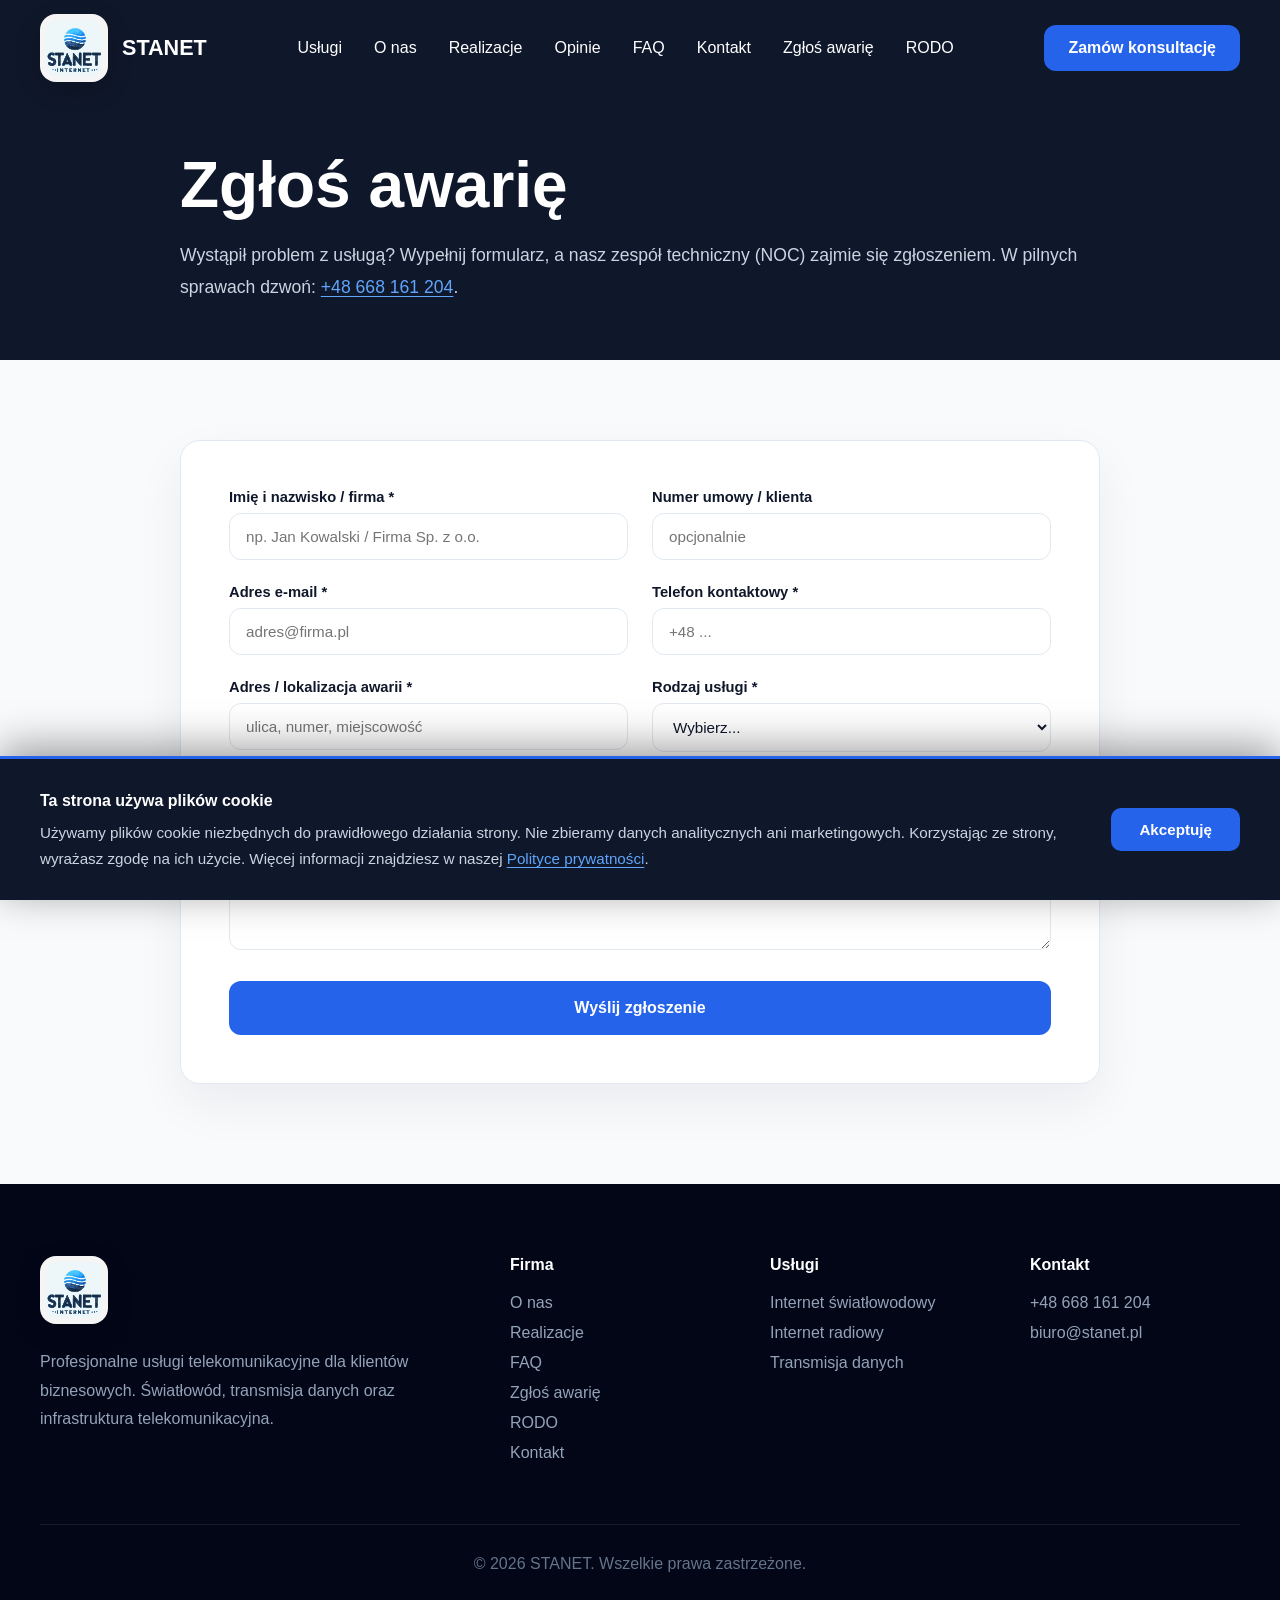
==== awarie.html @ 5dfd0243 "s" ====
<!DOCTYPE html>
<html lang="pl">
<head>
    <meta charset="UTF-8">
    <meta name="viewport" content="width=device-width, initial-scale=1.0">
    <title>Zgłoś awarię - STANET</title>

    <link rel="stylesheet" href="assets/css/variables.css">
    <link rel="stylesheet" href="assets/css/navbar.css">
    <link rel="stylesheet" href="assets/css/footer.css">
    <link rel="stylesheet" href="assets/css/legal.css">
    <link rel="stylesheet" href="assets/css/awarie.css">
    <link rel="stylesheet" href="assets/css/cookies.css">
</head>
<body class="legal-page">
<nav class="navbar scrolled" id="navbar">

  <div class="navbar-container">

    <a href="index.html#top" class="logo">
      <img src="assets/images/logo.svg" alt="STANET">
      <span>STANET</span>
    </a>

    <div class="nav-menu" id="nav-menu">
      <a href="index.html#uslugi">Usługi</a>
      <a href="index.html#o-nas">O nas</a>
      <a href="index.html#realizacje">Realizacje</a>
      <a href="index.html#opinie">Opinie</a>
      <a href="index.html#faq">FAQ</a>
      <a href="index.html#kontakt">Kontakt</a>
      <a href="awarie.html">Zgłoś awarię</a>
      <a href="rodo.html">RODO</a>
    </div>

    <a href="index.html#kontakt" class="nav-button">
      Zamów konsultację
    </a>

    <button class="hamburger" type="button" aria-label="Otwórz menu" aria-expanded="false" aria-controls="nav-menu">
      ☰
    </button>

  </div>

</nav>

<main>
  <section class="legal-hero">
    <div class="legal-container">
      <h1 class="legal-title">Zgłoś awarię</h1>
      <p class="legal-subtitle">
        Wystąpił problem z usługą? Wypełnij formularz, a nasz zespół techniczny (NOC)
        zajmie się zgłoszeniem. W pilnych sprawach dzwoń:
        <a href="tel:+48668161204" class="legal-link">+48 668 161 204</a>.
      </p>
    </div>
  </section>

  <section class="legal-content">
    <div class="legal-container awarie-container">

      <form class="awarie-form" method="post" action="#">

        <input type="text" name="stanet_www" value="" tabindex="-1" autocomplete="off" aria-hidden="true" class="hp-field">

        <div class="form-row">
          <label>
            Imię i nazwisko / firma *
            <input type="text" name="awaria_name" placeholder="np. Jan Kowalski / Firma Sp. z o.o." required>
          </label>
          <label>
            Numer umowy / klienta
            <input type="text" name="awaria_contract" placeholder="opcjonalnie">
          </label>
        </div>

        <div class="form-row">
          <label>
            Adres e-mail *
            <input type="email" name="awaria_email" placeholder="adres@firma.pl" required>
          </label>
          <label>
            Telefon kontaktowy *
            <input type="tel" name="awaria_phone" placeholder="+48 ..." required>
          </label>
        </div>

        <div class="form-row">
          <label>
            Adres / lokalizacja awarii *
            <input type="text" name="awaria_location" placeholder="ulica, numer, miejscowość" required>
          </label>
          <label>
            Rodzaj usługi *
            <select name="awaria_service" required>
              <option value="" disabled selected>Wybierz...</option>
              <option>Internet światłowodowy</option>
              <option>Internet radiowy</option>
              <option>Transmisja danych</option>
              <option>Inne</option>
            </select>
          </label>
        </div>

        <label class="full">
          Opis problemu *
          <textarea name="awaria_message" placeholder="Opisz na czym polega awaria, od kiedy występuje itp." required></textarea>
        </label>

        <button type="submit">Wyślij zgłoszenie</button>

      </form>

    </div>
  </section>
</main>

<footer class="footer">

  <div class="footer-container">

    <div class="footer-top">

      <div>

        <a href="index.html#top" class="footer-logo">
          <img src="assets/images/logo.svg" alt="STANET">
        </a>

        <p class="footer-description">
          Profesjonalne usługi telekomunikacyjne
          dla klientów biznesowych. Światłowód,
          transmisja danych oraz infrastruktura
          telekomunikacyjna.
        </p>

      </div>

      <div class="footer-column">

        <h4>Firma</h4>

        <a href="index.html#o-nas">O nas</a>
        <a href="index.html#realizacje">Realizacje</a>
        <a href="index.html#faq">FAQ</a>
        <a href="awarie.html">Zgłoś awarię</a>
        <a href="rodo.html">RODO</a>
        <a href="index.html#kontakt">Kontakt</a>

      </div>

      <div class="footer-column">

        <h4>Usługi</h4>

        <a href="index.html#uslugi">Internet światłowodowy</a>
        <a href="index.html#uslugi">Internet radiowy</a>
        <a href="index.html#uslugi">Transmisja danych</a>

      </div>

      <div class="footer-column">

        <h4>Kontakt</h4>

        <a href="tel:+48668161204">
          +48 668 161 204
        </a>

        <a href="mailto:biuro@stanet.pl">
          biuro@stanet.pl
        </a>

      </div>

    </div>

    <div class="footer-bottom">
      © 2026 STANET. Wszelkie prawa zastrzeżone.
    </div>

  </div>

</footer>

<div id="cookie-banner" role="dialog" aria-label="Informacja o plikach cookie">
  <div id="cookie-banner-inner">
    <p>
      <strong>Ta strona używa plików cookie</strong>
      Używamy plików cookie niezbędnych do prawidłowego działania strony. Nie zbieramy danych analitycznych ani marketingowych. Korzystając ze strony, wyrażasz zgodę na ich użycie. Więcej informacji znajdziesz w naszej <a href="rodo.html">Polityce prywatności</a>.
    </p>
    <button id="cookie-accept" type="button">Akceptuję</button>
  </div>
</div>

<script src="assets/js/navbar.js"></script>
<script src="assets/js/animations.js"></script>
<script src="assets/js/cookies.js"></script>

</body>
</html>
---- assets/css/variables.css ----
:root {
  --primary: #2563EB;
  --primary-dark: #1D4ED8;

  --navy: #0F172A;

  --white: #FFFFFF;

  --gray-100: #F8FAFC;
  --gray-200: #E2E8F0;
  --gray-500: #64748B;
  --gray-900: #0F172A;
}

* {
  margin: 0;
  padding: 0;
  box-sizing: border-box;
}

html {
  scroll-behavior: auto;
}

body {
  font-family: Arial, sans-serif;
}

section[id] {
  scroll-margin-top: 96px;
}

.reveal {
  opacity: 0;
  transform: translateY(22px);
  transition:
    opacity 0.55s ease,
    transform 0.55s ease;
  transition-delay: var(--reveal-delay, 0ms);
  will-change: opacity, transform;
}

.reveal.visible {
  opacity: 1;
  transform: translateY(0);
}

.reveal-lift {
  transform: translateY(30px) scale(0.985);
}

.reveal-lift.visible {
  transform: translateY(0) scale(1);
}

@media (prefers-reduced-motion: reduce) {
  html {
    scroll-behavior: auto;
  }

  .reveal,
  .reveal-lift {
    opacity: 1;
    transform: none;
    transition: none;
  }
}
---- assets/css/navbar.css ----
.navbar {
  position: fixed;
  top: 0;
  left: 0;
  width: 100%;
  z-index: 1000;

  transition: all 0.3s ease;
}

.navbar.scrolled {
  background: rgba(15, 23, 42, 0.95);
  backdrop-filter: blur(12px);
  border-bottom: 1px solid rgba(255,255,255,0.08);
}

.navbar-container {
  max-width: 1400px;
  margin: 0 auto;

  padding: 14px 40px;

  display: flex;
  align-items: center;
  justify-content: space-between;
}

.logo {
  display: inline-flex;
  align-items: center;
  gap: 14px;
  min-height: 68px;
  color: white;
  text-decoration: none;
}

.logo img {
  width: 68px;
  height: 68px;
  padding: 6px;
  border-radius: 16px;
  background: rgba(255,255,255,0.96);
  object-fit: contain;
  box-shadow: 0 8px 24px rgba(0,0,0,0.18);
}

.logo span {
  color: white;
  font-size: 1.35rem;
  font-weight: 800;
  letter-spacing: 0;
}

.nav-menu {
  display: flex;
  gap: 32px;
}

.nav-menu a {
  color: white;
  text-decoration: none;
  font-weight: 500;

  transition: 0.3s;
}

.nav-menu a:hover {
  color: #2563EB;
}

.nav-button {
  background: #2563EB;
  color: white;
  text-decoration: none;

  padding: 14px 24px;
  border-radius: 12px;

  font-weight: 600;

  transition: 0.3s;
}

.nav-button:hover {
  background: #1D4ED8;
}

.hamburger {
  display: none;
  background: transparent;
  border: none;
  font: inherit;
  line-height: 1;
}

@media (max-width: 992px) {

  .nav-button {
    display: none;
  }

  .navbar {
    background: rgba(15, 23, 42, 0.95);
    backdrop-filter: blur(12px);
  }

  .nav-menu {
    position: absolute;
    top: 100%;
    left: 20px;
    right: 20px;
    display: flex;
    flex-direction: column;
    gap: 0;
    padding: 12px;
    background: rgba(15, 23, 42, 0.98);
    border: 1px solid rgba(255,255,255,0.08);
    border-radius: 16px;
    box-shadow: 0 20px 40px rgba(0,0,0,0.25);
    opacity: 0;
    pointer-events: none;
    transform: translateY(-10px);
    transition: opacity 0.25s ease, transform 0.25s ease;
  }

  .nav-menu.active {
    opacity: 1;
    pointer-events: auto;
    transform: translateY(0);
  }

  .nav-menu a {
    padding: 16px;
    border-radius: 10px;
  }

  .nav-menu a:hover {
    background: rgba(255,255,255,0.06);
  }

  .hamburger {
    display: block;
    color: white;
    font-size: 32px;
    cursor: pointer;
  }

  .navbar-container {
    padding: 20px;
  }

  .logo img {
    width: 46px;
    height: 46px;
  }

  .logo span {
    font-size: 1.2rem;
  }
}
---- assets/css/footer.css ----
.footer {
  background: #020617;
  padding: 72px 0 30px;
}

.footer-container {
  max-width: 1400px;
  margin: 0 auto;
  padding: 0 40px;
}

.footer-top {
  display: grid;
  grid-template-columns: 2fr 1fr 1fr 1fr;
  gap: 50px;

  padding-bottom: 50px;
  border-bottom: 1px solid rgba(255,255,255,0.08);
}

.footer-logo img {
  height: 68px;
  width: 68px;
  padding: 6px;
  border-radius: 16px;
  background: rgba(255,255,255,0.96);
  object-fit: contain;
  box-shadow: 0 8px 24px rgba(0,0,0,0.18);
}

.footer-description {
  color: #94A3B8;
  line-height: 1.8;
  margin-top: 20px;
  max-width: 400px;
}

.footer-column h4 {
  color: white;
  margin-bottom: 20px;
}

.footer-column a {
  display: block;
  color: #94A3B8;
  text-decoration: none;
  margin-bottom: 12px;
  transition: .3s;
}

.footer-column a:hover {
  color: #2563EB;
}

.footer-bottom {
  padding-top: 30px;
  text-align: center;
  color: #64748B;
}

@media(max-width:992px){
  .footer {
    padding-top: 56px;
  }

  .footer-top{
    grid-template-columns:1fr;
    gap: 32px;
    padding-bottom: 44px;
  }

}
---- assets/css/legal.css ----
.legal-page {
  background: #F8FAFC;
  color: #0F172A;
}

@keyframes legalFadeUp {
  from {
    opacity: 0;
    transform: translateY(22px);
  }
  to {
    opacity: 1;
    transform: translateY(0);
  }
}

.legal-hero .legal-container {
  animation: legalFadeUp 0.55s ease both;
}

.legal-card {
  animation: legalFadeUp 0.55s ease 0.15s both;
}

@media (prefers-reduced-motion: reduce) {
  .legal-hero .legal-container,
  .legal-card {
    animation: none;
  }
}

.legal-hero {
  padding: 150px 0 56px;
  background: #0F172A;
  color: white;
}

.legal-container {
  max-width: 1000px;
  margin: 0 auto;
  padding: 0 40px;
}

.legal-title {
  font-size: clamp(2.4rem, 5vw, 4rem);
  line-height: 1.1;
  margin-bottom: 20px;
}

.legal-subtitle {
  color: #CBD5E1;
  font-size: 1.1rem;
  line-height: 1.8;
}

.legal-content {
  padding: 80px 0 100px;
}

.legal-card {
  background: white;
  border: 1px solid #E2E8F0;
  border-radius: 20px;
  padding: 48px;
  box-shadow: 0 20px 50px rgba(15,23,42,0.06);
}

.legal-card p {
  color: #475569;
  line-height: 1.85;
  margin-bottom: 22px;
}

.legal-card p:last-child {
  margin-bottom: 0;
}

.legal-card strong {
  color: #0F172A;
}

@media(max-width:768px){
  .legal-hero {
    padding: 130px 0 44px;
  }

  .legal-container {
    padding: 0 20px;
  }

  .legal-content {
    padding: 56px 0 72px;
  }

  .legal-card {
    padding: 28px;
    border-radius: 16px;
  }
}
---- assets/css/awarie.css ----
.awarie-container {
  animation: legalFadeUp 0.55s ease 0.15s both;
}

.awarie-form {
  background: white;
  border: 1px solid #E2E8F0;
  border-radius: 20px;
  padding: 48px;
  box-shadow: 0 20px 50px rgba(15,23,42,0.06);
}

.awarie-form .form-row {
  display: grid;
  grid-template-columns: 1fr 1fr;
  gap: 24px;
  margin-bottom: 24px;
}

.awarie-form label {
  display: block;
  color: #0F172A;
  font-weight: 600;
  font-size: 0.92rem;
}

.awarie-form label.full {
  margin-bottom: 28px;
}

.awarie-form input,
.awarie-form select,
.awarie-form textarea {
  width: 100%;
  margin-top: 8px;
  padding: 14px 16px;
  border: 1px solid #E2E8F0;
  border-radius: 12px;
  font-size: 0.95rem;
  font-family: inherit;
  color: #0F172A;
  background: #fff;
  font-weight: 400;
  transition: border-color 0.2s ease, box-shadow 0.2s ease;
}

.awarie-form input:focus,
.awarie-form select:focus,
.awarie-form textarea:focus {
  outline: none;
  border-color: #2563EB;
  box-shadow: 0 0 0 3px rgba(37,99,235,0.12);
}

.awarie-form textarea {
  height: 150px;
  resize: vertical;
}

.awarie-form button {
  width: 100%;
  padding: 18px;
  border: none;
  border-radius: 12px;
  background: #2563EB;
  color: white;
  font-size: 1rem;
  font-weight: 700;
  cursor: pointer;
  transition: background 0.2s ease, transform 0.15s ease;
}

.awarie-form button:hover {
  background: #1D4ED8;
  transform: translateY(-1px);
}

/* honeypot - niewidoczne dla ludzi */
.hp-field {
  position: absolute;
  left: -9999px;
  width: 1px;
  height: 1px;
  opacity: 0;
}

.legal-link {
  color: #60A5FA;
  text-decoration: underline;
  text-underline-offset: 3px;
}

.legal-link:hover {
  color: #93C5FD;
}

/* komunikaty po wysłaniu */
.form-message {
  margin: 0 0 24px;
  padding: 14px 18px;
  border-radius: 12px;
  font-size: 0.92rem;
  line-height: 1.5;
}

.form-message-ok {
  background: #DCFCE7;
  color: #166534;
  border: 1px solid #86EFAC;
}

.form-message-error {
  background: #FEE2E2;
  color: #991B1B;
  border: 1px solid #FCA5A5;
}

@media(max-width:768px){
  .awarie-form {
    padding: 28px;
    border-radius: 16px;
  }

  .awarie-form .form-row {
    grid-template-columns: 1fr;
    gap: 0;
    margin-bottom: 0;
  }

  .awarie-form .form-row label {
    margin-bottom: 24px;
  }
}
---- assets/css/cookies.css ----
/* ── Banner ── */
#cookie-banner {
  position: fixed;
  bottom: 0;
  left: 0;
  right: 0;
  z-index: 9999;

  background: #0F172A;
  border-top: 3px solid #2563EB;
  box-shadow: 0 -8px 40px rgba(0,0,0,0.4);

  transform: translateY(100%);
  opacity: 0;
  transition: transform 0.45s cubic-bezier(0.34, 1.2, 0.64, 1), opacity 0.4s ease;
}

#cookie-banner.visible {
  transform: translateY(0);
  opacity: 1;
}

#cookie-banner-inner {
  max-width: 1400px;
  margin: 0 auto;
  padding: 28px 40px;

  display: flex;
  align-items: center;
  gap: 40px;
}

#cookie-banner p {
  margin: 0;
  flex: 1;
  color: #CBD5E1;
  font-family: Arial, sans-serif;
  font-size: 0.95rem;
  line-height: 1.7;
}

#cookie-banner p strong {
  color: #fff;
  font-size: 1rem;
  display: block;
  margin-bottom: 6px;
}

#cookie-banner a {
  color: #60A5FA;
  text-decoration: underline;
  text-underline-offset: 3px;
  white-space: nowrap;
}

#cookie-banner a:hover {
  color: #93C5FD;
}

#cookie-buttons {
  display: flex;
  flex-direction: column;
  gap: 10px;
  flex-shrink: 0;
}

#cookie-accept {
  background: #2563EB;
  color: #fff;
  border: none;
  padding: 13px 28px;
  border-radius: 10px;
  font-size: 0.95rem;
  font-weight: 700;
  cursor: pointer;
  white-space: nowrap;
  transition: background 0.2s ease, transform 0.15s ease;
}

#cookie-accept:hover {
  background: #1D4ED8;
  transform: translateY(-1px);
}

#cookie-customize {
  background: transparent;
  color: #94A3B8;
  border: 1px solid #334155;
  padding: 11px 28px;
  border-radius: 10px;
  font-size: 0.95rem;
  font-weight: 600;
  cursor: pointer;
  white-space: nowrap;
  transition: border-color 0.2s ease, color 0.2s ease;
}

#cookie-customize:hover {
  border-color: #60A5FA;
  color: #E2E8F0;
}

#cookie-reject {
  background: transparent;
  color: #94A3B8;
  border: 1px solid #334155;
  padding: 11px 28px;
  border-radius: 10px;
  font-size: 0.95rem;
  font-weight: 600;
  cursor: pointer;
  white-space: nowrap;
  transition: border-color 0.2s ease, color 0.2s ease;
}

#cookie-reject:hover {
  border-color: #60A5FA;
  color: #E2E8F0;
}

/* ── Modal ── */
#cookie-modal {
  display: none;
  position: fixed;
  inset: 0;
  z-index: 10000;
  background: rgba(0,0,0,0.65);
  align-items: center;
  justify-content: center;
  padding: 20px;
}

#cookie-modal.open {
  display: flex;
}

#cookie-modal-box {
  background: #0F172A;
  border: 1px solid #1E293B;
  border-radius: 16px;
  padding: 36px 40px;
  max-width: 520px;
  width: 100%;
  box-shadow: 0 25px 60px rgba(0,0,0,0.6);
  font-family: Arial, sans-serif;
}

#cookie-modal-box h2 {
  margin: 0 0 10px;
  color: #F1F5F9;
  font-size: 1.2rem;
}

#cookie-modal-box > p {
  margin: 0 0 24px;
  color: #94A3B8;
  font-size: 0.9rem;
  line-height: 1.6;
}

.cookie-option {
  border-top: 1px solid #1E293B;
  padding: 16px 0;
}

.cookie-option-label {
  display: flex;
  align-items: center;
  justify-content: space-between;
  margin-bottom: 6px;
  color: #E2E8F0;
  font-size: 0.95rem;
  font-weight: 600;
}

.cookie-always-on {
  font-size: 0.78rem;
  font-weight: 500;
  color: #22C55E;
  background: rgba(34,197,94,0.1);
  padding: 3px 10px;
  border-radius: 20px;
}

.cookie-option-desc {
  margin: 0;
  color: #64748B;
  font-size: 0.82rem;
  line-height: 1.5;
}

/* Toggle switch */
.cookie-toggle {
  position: relative;
  display: inline-block;
  width: 44px;
  height: 24px;
  flex-shrink: 0;
  cursor: pointer;
}

.cookie-toggle input {
  opacity: 0;
  width: 0;
  height: 0;
}

.cookie-slider {
  position: absolute;
  inset: 0;
  background: #334155;
  border-radius: 24px;
  transition: background 0.25s ease;
}

.cookie-slider::before {
  content: "";
  position: absolute;
  height: 18px;
  width: 18px;
  left: 3px;
  top: 3px;
  background: #fff;
  border-radius: 50%;
  transition: transform 0.25s ease;
}

.cookie-toggle input:checked + .cookie-slider {
  background: #2563EB;
}

.cookie-toggle input:checked + .cookie-slider::before {
  transform: translateX(20px);
}

#cookie-modal-actions {
  display: flex;
  gap: 12px;
  margin-top: 24px;
}

#cookie-save-prefs {
  flex: 1;
  background: transparent;
  color: #E2E8F0;
  border: 1px solid #334155;
  padding: 13px;
  border-radius: 10px;
  font-size: 0.95rem;
  font-weight: 600;
  cursor: pointer;
  transition: border-color 0.2s ease;
}

#cookie-save-prefs:hover {
  border-color: #60A5FA;
}

#cookie-accept-all {
  flex: 1;
  background: #2563EB;
  color: #fff;
  border: none;
  padding: 13px;
  border-radius: 10px;
  font-size: 0.95rem;
  font-weight: 700;
  cursor: pointer;
  transition: background 0.2s ease;
}

#cookie-accept-all:hover {
  background: #1D4ED8;
}

/* ── Responsive ── */
@media (max-width: 768px) {
  #cookie-banner-inner {
    flex-direction: column;
    align-items: stretch;
    gap: 20px;
    padding: 24px 20px;
  }

  #cookie-buttons {
    width: 100%;
  }

  #cookie-accept,
  #cookie-customize {
    width: 100%;
    text-align: center;
  }

  #cookie-reject {
    width: 100%;
    text-align: center;
  }

  #cookie-modal-box {
    padding: 28px 24px;
  }

  #cookie-modal-actions {
    flex-direction: column;
  }
}
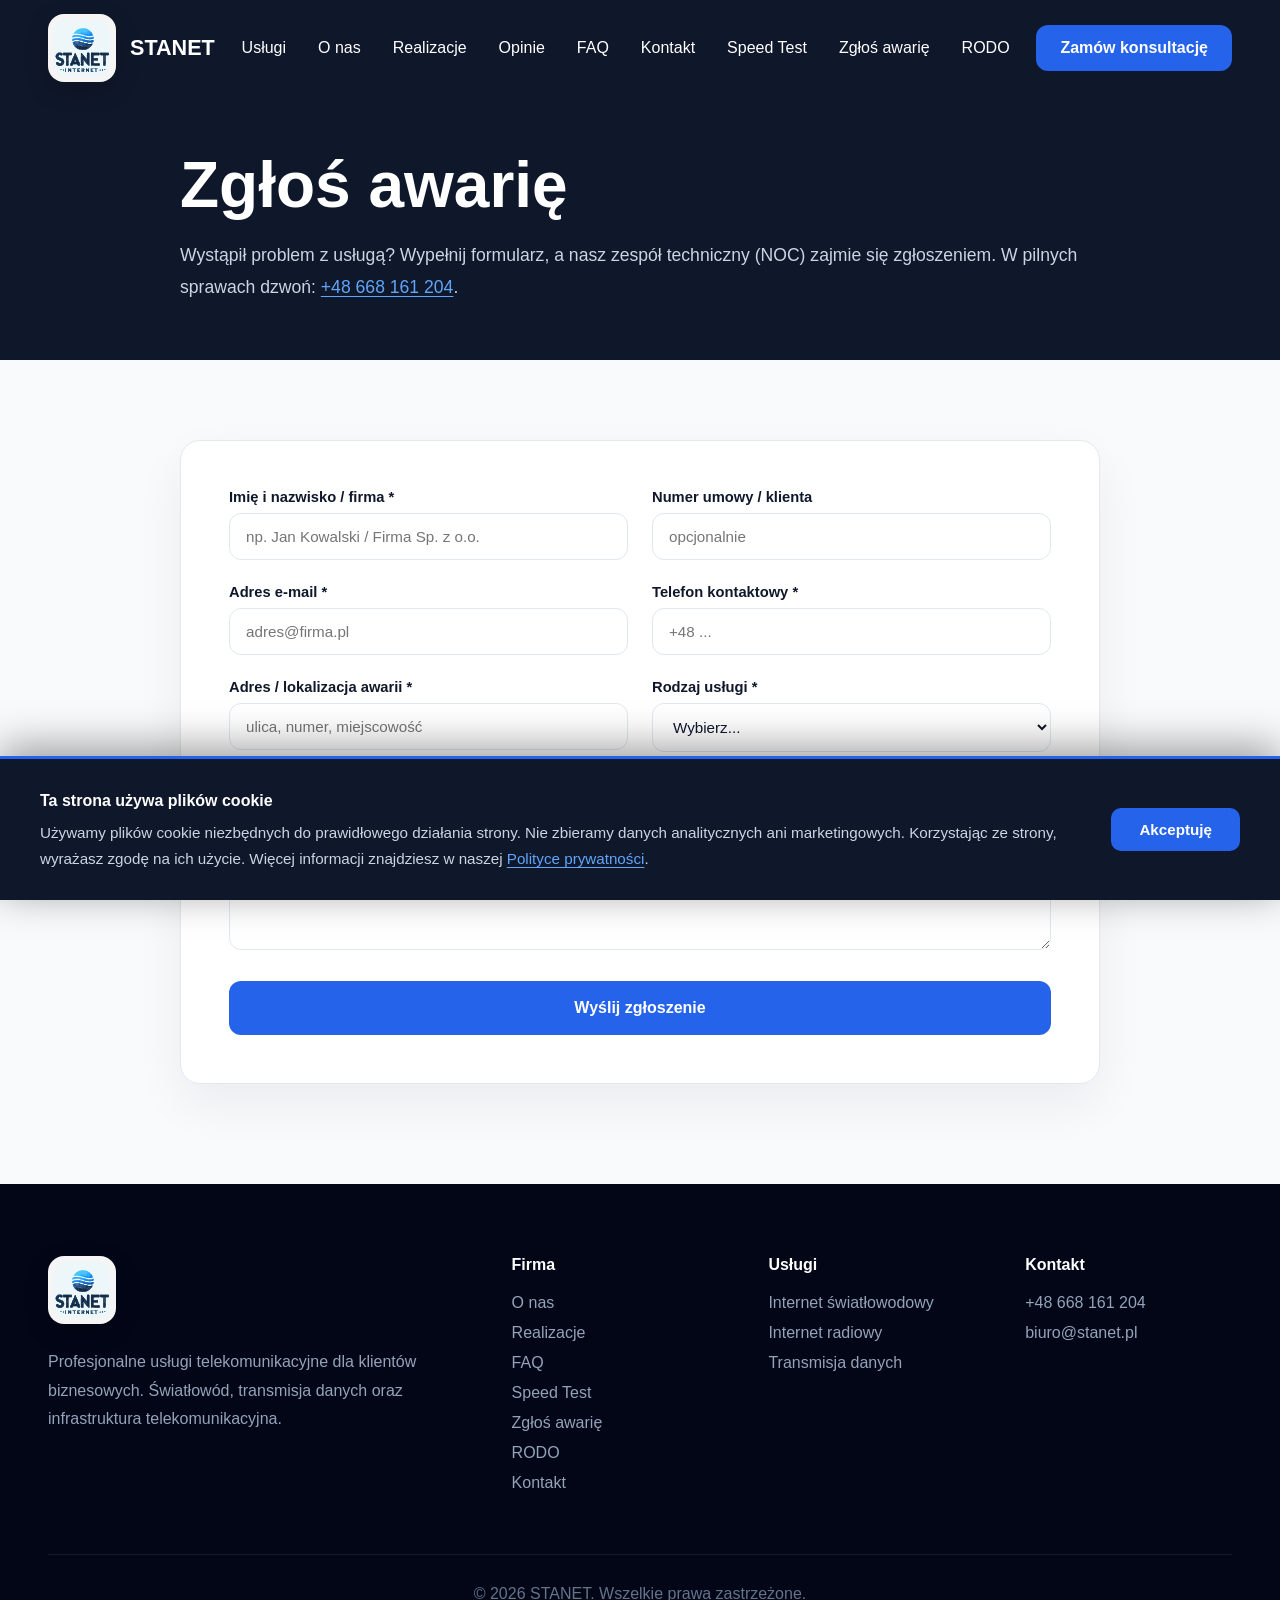
==== commit c944efb9: ":" ====
--- a/awarie.html
+++ b/awarie.html
@@ -29,7 +29,8 @@
       <a href="index.html#opinie">Opinie</a>
       <a href="index.html#faq">FAQ</a>
       <a href="index.html#kontakt">Kontakt</a>
-      <a href="awarie.html">Zgłoś awarię</a>
+      <a href="speedtest.html">Speed Test</a>
+        <a href="awarie.html">Zgłoś awarię</a>
       <a href="rodo.html">RODO</a>
     </div>
 
@@ -144,6 +145,7 @@
         <a href="index.html#o-nas">O nas</a>
         <a href="index.html#realizacje">Realizacje</a>
         <a href="index.html#faq">FAQ</a>
+        <a href="speedtest.html">Speed Test</a>
         <a href="awarie.html">Zgłoś awarię</a>
         <a href="rodo.html">RODO</a>
         <a href="index.html#kontakt">Kontakt</a>
--- a/assets/css/navbar.css
+++ b/assets/css/navbar.css
@@ -15,10 +15,9 @@
 }
 
 .navbar-container {
-  max-width: 1400px;
-  margin: 0 auto;
+  width: 100%;
 
-  padding: 14px 40px;
+  padding: 14px 48px;
 
   display: flex;
   align-items: center;
--- a/assets/css/footer.css
+++ b/assets/css/footer.css
@@ -4,9 +4,9 @@
 }
 
 .footer-container {
-  max-width: 1400px;
+  max-width: none;
   margin: 0 auto;
-  padding: 0 40px;
+  padding: 0 48px;
 }
 
 .footer-top {
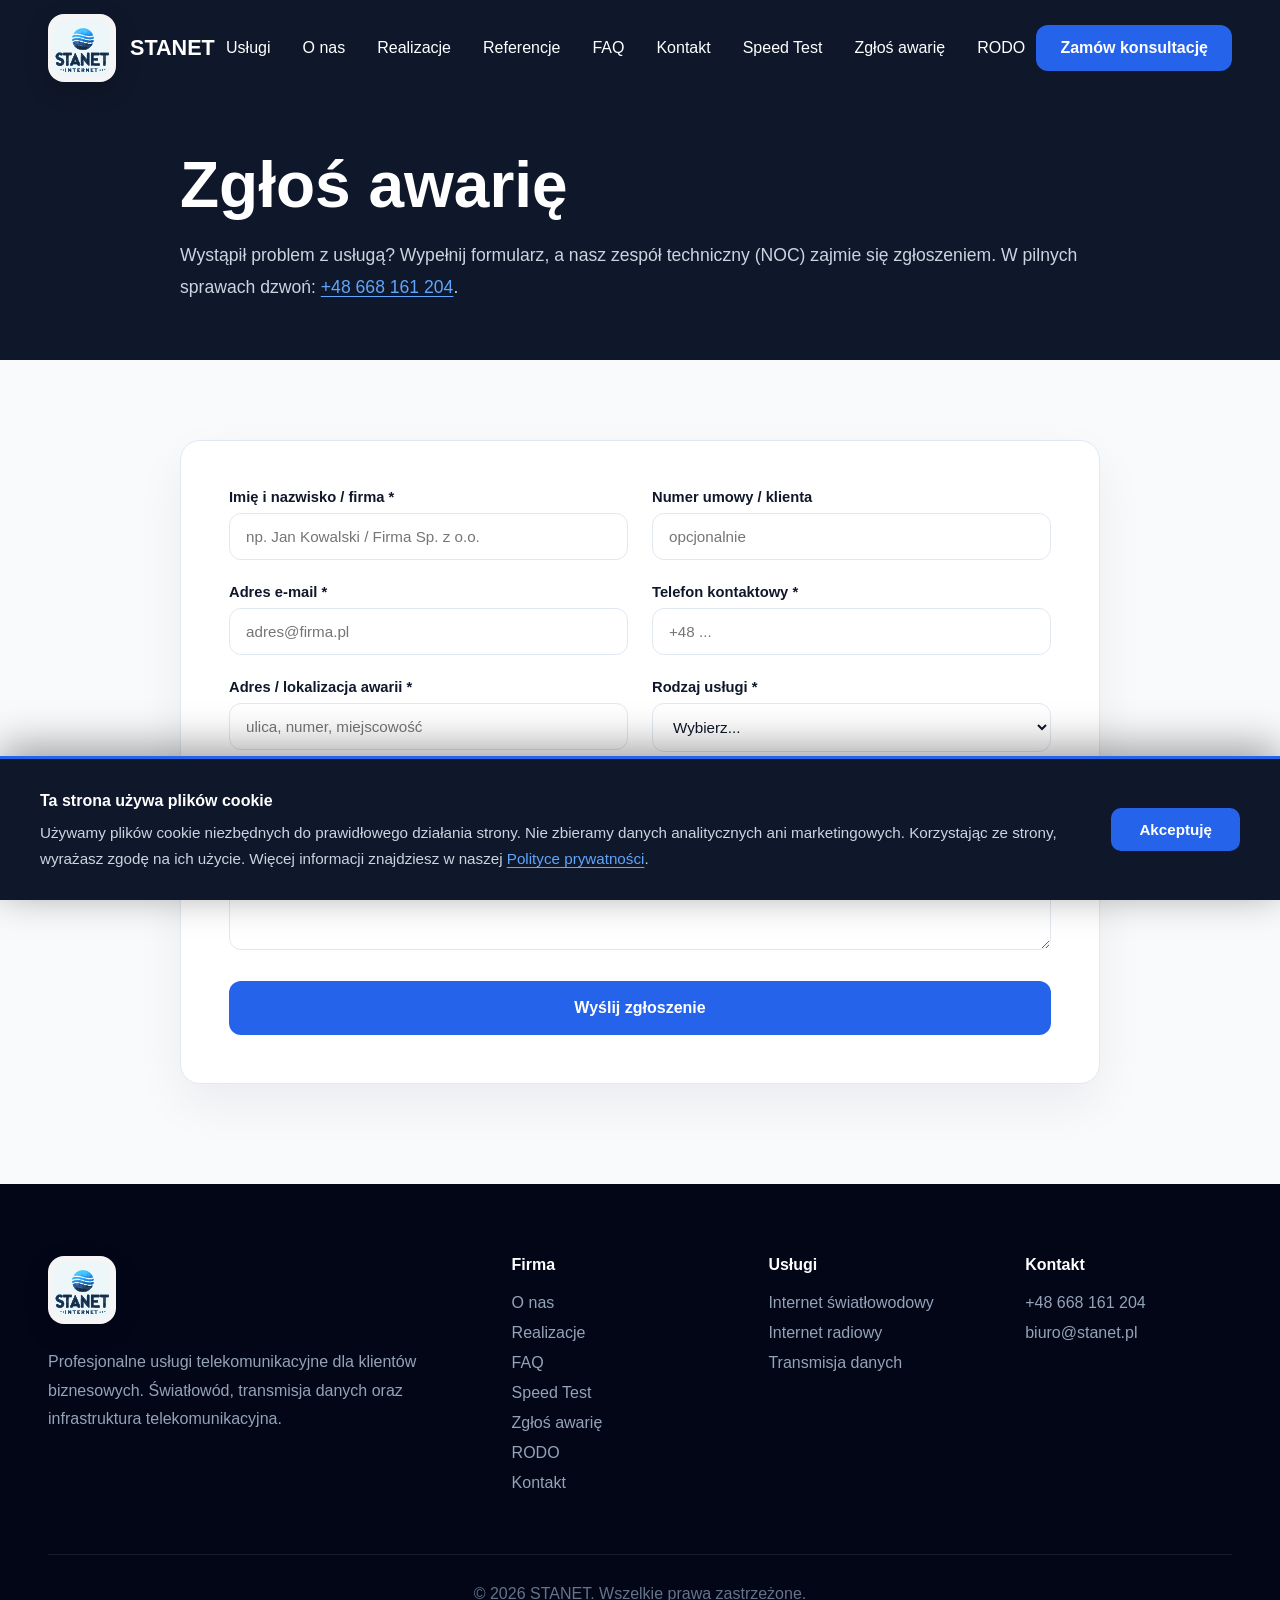
==== commit 0d13feb3: "usunieta sekcja opinii" ====
--- a/awarie.html
+++ b/awarie.html
@@ -26,7 +26,7 @@
       <a href="index.html#uslugi">Usługi</a>
       <a href="index.html#o-nas">O nas</a>
       <a href="index.html#realizacje">Realizacje</a>
-      <a href="index.html#opinie">Opinie</a>
+      <a href="index.html#referencje">Referencje</a>
       <a href="index.html#faq">FAQ</a>
       <a href="index.html#kontakt">Kontakt</a>
       <a href="speedtest.html">Speed Test</a>
